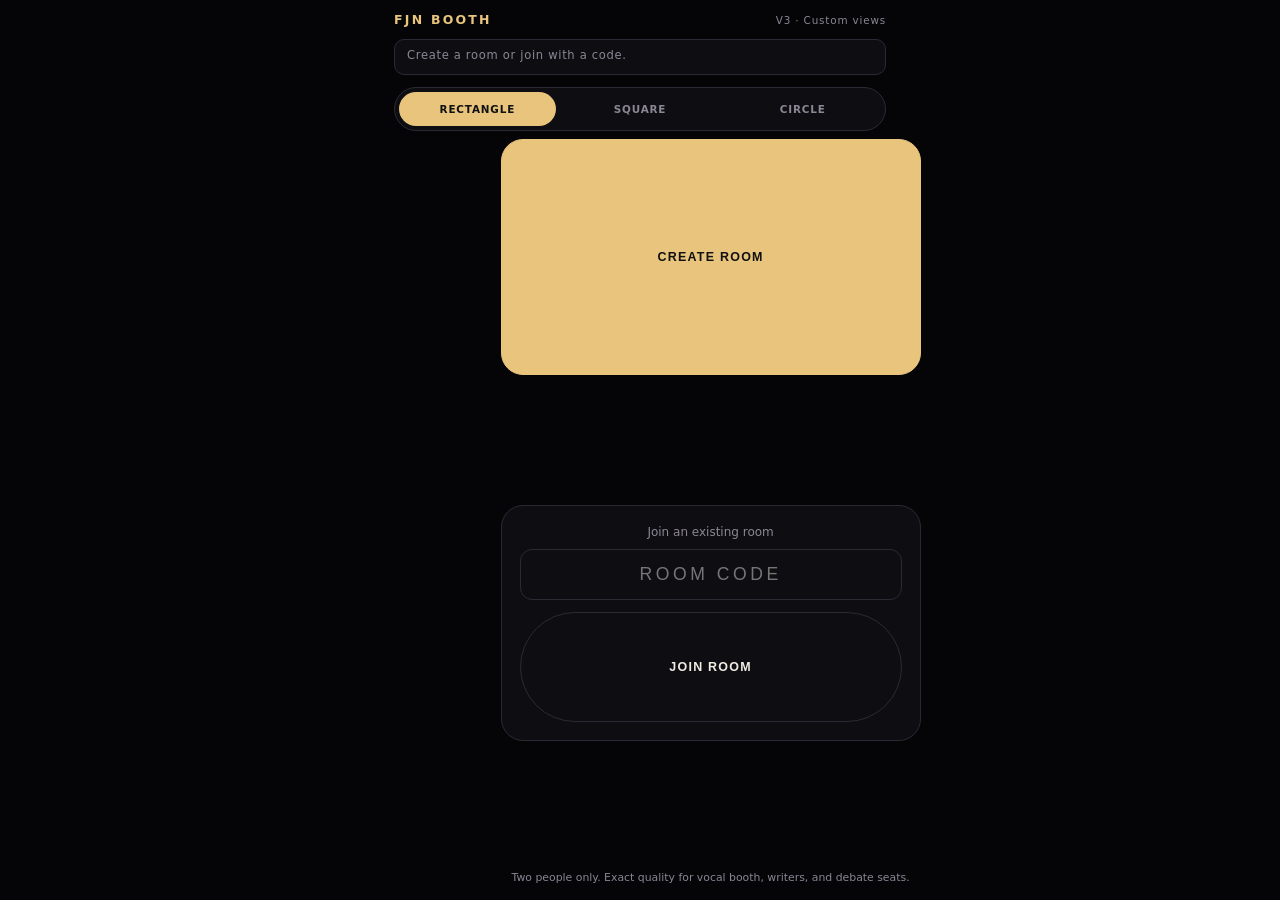
==== FJNBoothIPv1/index.html @ 772647cd "Upload complete SeeToSee Portal source" ====
<!DOCTYPE html>
<html lang="en">
<head>
  <meta charset="UTF-8" />
  <meta name="viewport" content="width=device-width, initial-scale=1, viewport-fit=cover, user-scalable=no" />
  <meta name="apple-mobile-web-app-capable" content="yes" />
  <meta name="theme-color" content="#050507" />
  <title>FJN Booth · V3 Custom Views</title>
  <style>
    :root {
      --bg: #050507;
      --panel: #0e0e12;
      --border: #2a2a34;
      --gold: #e8c47c;
      --text: #f0ece4;
      --muted: #8a8694;
      --ok: #6bcf8e;
      --err: #e86a5c;
      --safe-b: env(safe-area-inset-bottom, 0px);
      --safe-t: env(safe-area-inset-top, 0px);
    }
    * { box-sizing: border-box; -webkit-tap-highlight-color: transparent; }
    html, body {
      margin: 0; width: 100%; height: 100%; height: 100dvh; background: var(--bg); color: var(--text);
      font-family: ui-sans-serif, system-ui, -apple-system, Segoe UI, sans-serif;
      overflow: hidden;
    }
    .app {
      height: 100%; height: 100dvh; display: flex; flex-direction: column;
      padding: calc(12px + var(--safe-t)) 14px calc(14px + var(--safe-b));
      max-width: 520px; margin: 0 auto;
    }
    header {
      display: flex; justify-content: space-between; align-items: baseline;
      margin-bottom: 12px;
    }
    header h1 {
      margin: 0; font-size: 0.78rem; letter-spacing: 0.18em;
      text-transform: uppercase; color: var(--gold); font-weight: 700;
    }
    header .sub { font-size: 0.65rem; color: var(--muted); letter-spacing: 0.08em; }
    .status {
      font-size: 0.72rem; letter-spacing: 0.06em; padding: 8px 12px;
      border: 1px solid var(--border); border-radius: 10px;
      background: var(--panel); color: var(--muted); margin-bottom: 12px;
      min-height: 36px;
    }
    .status.ok { color: var(--ok); border-color: rgba(107,207,142,0.35); }
    .status.err { color: var(--err); border-color: rgba(232,106,92,0.35); }
    .status.live { color: var(--gold); border-color: rgba(232,196,124,0.45); }
    .view-picker {
      display: grid; grid-template-columns: repeat(3, 1fr); gap: 6px;
      padding: 4px; margin-bottom: 8px; border: 1px solid var(--border);
      border-radius: 999px; background: var(--panel);
    }
    .view-choice {
      min-height: 34px; border: 0; border-radius: 999px; background: transparent;
      color: var(--muted); font: inherit; font-size: .65rem; font-weight: 700;
      letter-spacing: .08em; text-transform: uppercase; cursor: pointer;
    }
    .view-choice.active { background: var(--gold); color: #111; }

    .call-shell {
      flex: 1; min-height: 0; display: flex; flex-direction: column; gap: 8px;
      overflow-y: auto; scrollbar-width: none;
    }
    .call-shell::-webkit-scrollbar { display: none; }
    .call-shell.hidden { display: none !important; }
    .videos {
      flex: 0 0 auto; display: grid; grid-template-columns: 1fr; gap: 8px;
      width: 100%; min-height: 0; position: relative;
    }
    .tile {
      position: relative; border-radius: 14px; overflow: hidden;
      width: 100%; aspect-ratio: 1; border: 1px solid var(--border); background: #0a0a0e;
    }
    .tile video {
      width: 100%; height: 100%; object-fit: cover; background: #0a0a0e;
      display: block;
    }
    #localVideo { transform: scaleX(-1); }
    .stage-size {
      position: absolute; z-index: 4; top: 8px; right: 8px;
      min-width: 42px; height: 42px; border-radius: 999px;
      border: 1px solid rgba(232,196,124,.65); background: rgba(5,5,7,.78);
      color: var(--gold); font-size: 1rem; cursor: pointer;
    }
    .call-shell.stage-compact .videos { width: 72%; align-self: center; }
    .call-shell.stage-large .videos { width: 100%; }
    .call-shell.stage-large .in-call { display: none; }
    .tile .label {
      position: absolute; left: 10px; bottom: 8px;
      font-size: 0.65rem; letter-spacing: 0.12em; text-transform: uppercase;
      color: var(--gold); text-shadow: 0 1px 6px #000;
      pointer-events: none;
    }
    .tile.audio-only::after {
      content: 'AUDIO';
      position: absolute; inset: 0; display: flex; align-items: center; justify-content: center;
      font-size: 0.7rem; letter-spacing: 0.2em; color: var(--muted);
    }
    .tile.audio-only.connected::after { content: 'ON AIR'; color: var(--gold); }
    .tile-cam {
      position: absolute; z-index: 3; left: 50%; top: 50%; transform: translate(-50%, -50%);
      min-width: 132px; min-height: 54px; padding: 12px 18px; border-radius: 999px;
      border: 1px solid var(--gold); background: rgba(8,8,11,.88); color: var(--gold);
      font: inherit; font-size: .72rem; font-weight: 800; letter-spacing: .12em;
      text-transform: uppercase; cursor: pointer;
    }
    .tile-cam.hidden { display: none; }
    .audio-unlock {
      position: absolute; z-index: 5; left: 50%; top: 50%; transform: translate(-50%, -50%);
      min-width: 138px; min-height: 54px; padding: 12px 18px; border-radius: 999px;
      border: 1px solid var(--gold); background: rgba(8,8,11,.92); color: var(--gold);
      font: inherit; font-size: .72rem; font-weight: 800; letter-spacing: .12em;
      text-transform: uppercase; cursor: pointer;
    }
    .audio-unlock.hidden { display: none; }
    #tileLocal.audio-only::after { display: none; }

    .lobby {
      flex: 1; min-height: 0; display: grid; grid-template-rows: 1fr 1fr auto;
      gap: 10px; justify-items: center;
    }
    .lobby.hidden, .videos.hidden, .in-call.hidden { display: none !important; }

    .code-box {
      text-align: center; padding: 18px; border: 1px solid var(--border);
      border-radius: 14px; background: var(--panel);
    }
    .code-box .room {
      font-size: 2rem; letter-spacing: 0.28em; font-weight: 800;
      color: var(--gold); margin: 8px 0;
    }
    .code-box p { margin: 0; font-size: 0.75rem; color: var(--muted); line-height: 1.4; }
    .lobby-option {
      width: min(100%, 330px); height: 100%; max-height: 330px; aspect-ratio: 1;
      min-height: 0; border: 1px solid var(--border); border-radius: 22px;
      background: var(--panel); display: flex; flex-direction: column;
      align-items: stretch; justify-content: center; gap: 12px; padding: 18px;
    }
    .lobby-option.create { background: var(--gold); border-color: var(--gold); }
    .lobby-option.create .btn { color: #111; border: 0; background: transparent; }
    .lobby-option .code-box { border: 0; background: transparent; padding: 0; }
    .lobby-note { font-size: 0.68rem; color: var(--muted); text-align: center; line-height: 1.35; margin: 0; }

    body[data-view="rectangle"] .tile { aspect-ratio: 16 / 9; }
    body[data-view="rectangle"] .lobby-option {
      width: min(100%, 420px); height: auto; max-height: none; aspect-ratio: 16 / 9;
    }
    body[data-view="square"] .tile,
    body[data-view="circle"] .tile { aspect-ratio: 1; }
    body[data-view="circle"] .tile,
    body[data-view="circle"] .lobby-option { border-radius: 50%; }

    input[type="text"] {
      width: 100%; padding: 14px 16px; border-radius: 12px;
      border: 1px solid var(--border); background: var(--panel);
      color: var(--text); font-size: 1.1rem; letter-spacing: 0.2em;
      text-transform: uppercase; text-align: center;
    }
    input[type="text"]:focus { outline: 1px solid var(--gold); }

    .row { display: flex; flex-wrap: wrap; gap: 8px; }
    .btn {
      flex: 1 1 auto; min-height: 48px; padding: 0 16px;
      border-radius: 999px; border: 1px solid var(--border);
      background: var(--panel); color: var(--text);
      font-size: 0.78rem; font-weight: 700; letter-spacing: 0.1em;
      text-transform: uppercase; cursor: pointer;
    }
    .btn.primary { background: var(--gold); color: #111; border-color: var(--gold); }
    .btn.danger { border-color: var(--err); color: var(--err); }
    .btn:disabled { opacity: 0.4; pointer-events: none; }
    .btn.active { background: rgba(232,196,124,0.2); border-color: var(--gold); color: var(--gold); }

    .in-call { display: flex; flex-direction: column; gap: 8px; }
    .invite {
      font-size: 0.68rem; color: var(--muted); word-break: break-all;
      padding: 8px 10px; border-radius: 8px; background: var(--panel);
      border: 1px solid var(--border);
    }
    .invite a { color: var(--gold); }

    @media (orientation: landscape) and (max-height: 620px) {
      .app { max-width: none; padding: calc(6px + var(--safe-t)) 10px calc(6px + var(--safe-b)); }
      header { margin-bottom: 5px; }
      .status { min-height: 30px; margin-bottom: 6px; padding: 5px 10px; }
      .view-picker { position: absolute; z-index: 8; top: calc(4px + var(--safe-t)); left: 50%; width: 300px; transform: translateX(-50%); margin: 0; }
      .call-shell {
        display: grid; grid-template-columns: minmax(0, 1fr) minmax(250px, 34vw);
        gap: 8px; min-height: 0; overflow: hidden;
      }
      .videos, .call-shell.stage-compact .videos, .call-shell.stage-large .videos {
        width: auto; height: 100%; margin: 0 auto;
        grid-template-columns: 1fr 1fr; grid-template-rows: 1fr;
      }
      body[data-view="square"] .videos,
      body[data-view="circle"] .videos { width: auto; }
      body[data-view="square"] .tile,
      body[data-view="circle"] .tile { width: auto; height: 100%; }
      body[data-view="rectangle"] .videos { width: 100%; }
      body[data-view="rectangle"] .tile { width: 100%; height: auto; align-self: center; }
      .in-call, .call-shell.stage-large .in-call {
        display: flex; min-height: 0; overflow-y: auto; scrollbar-width: none;
      }
      .in-call::-webkit-scrollbar { display: none; }
      .code-box { padding: 7px !important; }
      .code-box .room { font-size: 1.25rem; margin: 3px 0; }
      .invite { padding: 5px 7px; }
      .btn { min-height: 38px; padding: 0 10px; font-size: .67rem; }
      .stage-size { display: none; }
      .lobby {
        grid-template-columns: 1fr 1fr; grid-template-rows: minmax(0, 1fr) auto;
        align-items: center;
      }
      .lobby-option { width: min(42dvh, 42vw); height: auto; max-height: none; max-width: none; }
      body[data-view="rectangle"] .lobby-option { width: min(45vw, 72dvh); }
      .lobby-note { grid-column: 1 / -1; }
    }
  </style>
</head>
<body data-view="rectangle">
  <div class="app">
    <header>
      <h1>FJN Booth</h1>
      <span class="sub">V3 · Custom views</span>
    </header>
    <div class="status" id="status">Create a room or join with a code.</div>
    <div class="view-picker" id="viewPicker" aria-label="Booth view">
      <button class="view-choice active" type="button" data-view="rectangle">Rectangle</button>
      <button class="view-choice" type="button" data-view="square">Square</button>
      <button class="view-choice" type="button" data-view="circle">Circle</button>
    </div>

    <!-- LOBBY -->
    <div class="lobby" id="lobby">
      <div class="lobby-option create">
        <button class="btn primary" type="button" id="btnCreate">Create room</button>
      </div>
      <div class="lobby-option join">
        <div class="code-box">
          <p style="margin-bottom:8px;">Join an existing room</p>
          <input type="text" id="joinCode" maxlength="8" placeholder="ROOM CODE" autocomplete="off" />
        </div>
        <button class="btn" type="button" id="btnJoin">Join room</button>
      </div>
      <p class="lobby-note">
        Two people only. Exact quality for vocal booth, writers, and debate seats.
      </p>
    </div>

    <!-- IN CALL -->
    <div class="call-shell hidden" id="callShell">
      <div class="videos" id="videos">
        <button class="stage-size" type="button" id="btnStageSize" aria-label="Change video size" title="Change video size">↕</button>
        <div class="tile" id="tileRemote">
          <video id="remoteVideo" playsinline webkit-playsinline autoplay muted></video>
          <audio id="remoteAudio" autoplay playsinline></audio>
          <button class="audio-unlock hidden" type="button" id="btnStartAudio">Start audio</button>
          <span class="label">Them</span>
        </div>
        <div class="tile" id="tileLocal">
          <video id="localVideo" playsinline webkit-playsinline autoplay muted></video>
          <button class="tile-cam" type="button" id="btnCamTile">Turn camera on</button>
          <span class="label">You</span>
        </div>
      </div>

      <div class="in-call" id="inCall">
        <div class="code-box" id="roomBanner" style="padding:10px;">
          <p>Room</p>
          <div class="room" id="roomDisplay">------</div>
          <p id="waitHint">Waiting for the other person…</p>
        </div>
        <div class="invite" id="inviteBox"></div>
        <div class="row">
          <button class="btn" type="button" id="btnMute">Mute</button>
          <button class="btn" type="button" id="btnMicRepair">Restart mic</button>
          <button class="btn" type="button" id="btnCam">Cam off</button>
          <button class="btn danger" type="button" id="btnLeave">Leave</button>
        </div>
        <div class="row">
          <button class="btn" type="button" id="btnCopy">Copy invite</button>
        </div>
      </div>
    </div>
  </div>

  <script>
  (function () {
    'use strict';

    // ── Config: same folder as this page on Hostinger ──
    var SIGNAL_URL = (function () {
      // signal.php sits next to index.html
      var base = location.href.replace(/[#?].*$/, '').replace(/\/[^/]*$/, '/');
      return base + 'signal.php';
    })();

    var ICE = {
      iceServers: [
        { urls: 'stun:stun.l.google.com:19302' },
        { urls: 'stun:stun1.l.google.com:19302' }
      ]
    };

    var state = {
      room: null,
      role: null, // host | guest
      token: null,
      after: 0,
      pc: null,
      localStream: null,
      remoteStream: null,
      pollTimer: null,
      muted: false,
      camOn: false, // audio-first: camera off by default
      connected: false
    };

    var statusEl = document.getElementById('status');
    var lobby = document.getElementById('lobby');
    var callShell = document.getElementById('callShell');
    var videos = document.getElementById('videos');
    var inCall = document.getElementById('inCall');
    var localVideo = document.getElementById('localVideo');
    var remoteVideo = document.getElementById('remoteVideo');
    var remoteAudio = document.getElementById('remoteAudio');
    var btnStartAudio = document.getElementById('btnStartAudio');
    var tileLocal = document.getElementById('tileLocal');
    var tileRemote = document.getElementById('tileRemote');
    var btnCam = document.getElementById('btnCam');
    var btnCamTile = document.getElementById('btnCamTile');
    var btnMicRepair = document.getElementById('btnMicRepair');
    var roomDisplay = document.getElementById('roomDisplay');
    var inviteBox = document.getElementById('inviteBox');
    var waitHint = document.getElementById('waitHint');
    var viewChoices = Array.prototype.slice.call(document.querySelectorAll('.view-choice'));

    function applyView(view) {
      if (['rectangle', 'square', 'circle'].indexOf(view) === -1) view = 'rectangle';
      document.body.setAttribute('data-view', view);
      viewChoices.forEach(function (button) {
        button.classList.toggle('active', button.getAttribute('data-view') === view);
      });
      try { localStorage.setItem('fjn-booth-view', view); } catch (e) {}
    }

    viewChoices.forEach(function (button) {
      button.addEventListener('click', function () { applyView(button.getAttribute('data-view')); });
    });
    try { applyView(localStorage.getItem('fjn-booth-view') || 'rectangle'); }
    catch (e) { applyView('rectangle'); }

    function setStatus(msg, kind) {
      statusEl.textContent = msg;
      statusEl.className = 'status' + (kind ? ' ' + kind : '');
    }

    function inviteUrl() {
      return location.href.split('?')[0].split('#')[0] + '?room=' + encodeURIComponent(state.room);
    }

    async function api(action, opts) {
      opts = opts || {};
      var method = opts.method || (opts.body ? 'POST' : 'GET');
      var url = SIGNAL_URL + '?action=' + encodeURIComponent(action);
      if (opts.query) {
        Object.keys(opts.query).forEach(function (k) {
          url += '&' + encodeURIComponent(k) + '=' + encodeURIComponent(opts.query[k]);
        });
      }
      var init = { method: method, headers: {} };
      if (state.token) init.headers['X-Booth-Token'] = state.token;
      if (opts.body) {
        init.headers['Content-Type'] = 'application/json';
        init.body = JSON.stringify(opts.body);
      }
      var res = await fetch(url, init);
      var data = await res.json().catch(function () { return {}; });
      if (!res.ok) {
        var err = new Error(data.error || ('HTTP ' + res.status));
        err.data = data;
        err.status = res.status;
        throw err;
      }
      return data;
    }

    async function getMic(videoWanted) {
      if (state.localStream) {
        state.localStream.getTracks().forEach(function (t) { try { t.stop(); } catch (e) {} });
        state.localStream = null;
      }
      var constraints = {
        audio: {
          echoCancellation: true,
          noiseSuppression: true,
          autoGainControl: true
        },
        video: videoWanted ? {
          width: { ideal: 640, min: 320 },
          height: { ideal: 480, min: 240 },
          facingMode: 'user',
          frameRate: { ideal: 24, max: 30 }
        } : false
      };
      var stream = await navigator.mediaDevices.getUserMedia(constraints);
      state.localStream = stream;
      localVideo.srcObject = stream;
      localVideo.setAttribute('playsinline', '');
      localVideo.muted = true;
      try { await localVideo.play(); } catch (e) {}
      updateAudioOnlyUI();
      return stream;
    }

    function updateAudioOnlyUI() {
      var hasVideo = state.localStream && state.localStream.getVideoTracks().some(function (t) { return t.enabled && t.readyState === 'live'; });
      tileLocal.classList.toggle('audio-only', !hasVideo);
      btnCamTile.classList.toggle('hidden', !!hasVideo);
      if (state.connected) tileLocal.classList.add('connected');
      var remoteHas = remoteVideo.srcObject && remoteVideo.srcObject.getVideoTracks && remoteVideo.srcObject.getVideoTracks().length;
      tileRemote.classList.toggle('audio-only', !remoteHas);
      if (state.connected) tileRemote.classList.add('connected');
    }

    function showCallUI() {
      lobby.classList.add('hidden');
      callShell.classList.remove('hidden');
      roomDisplay.textContent = state.room;
      inviteBox.innerHTML = 'Invite link: <a href="' + inviteUrl() + '">' + inviteUrl() + '</a>';
    }

    async function startRemoteAudio() {
      if (!state.remoteStream || !state.remoteStream.getAudioTracks().length) return;
      remoteAudio.srcObject = state.remoteStream;
      remoteAudio.volume = 1;
      try {
        await remoteAudio.play();
        btnStartAudio.classList.add('hidden');
      } catch (e) {
        btnStartAudio.classList.remove('hidden');
        setStatus('Tap Start audio to hear the other person', 'ok');
      }
    }

    btnStartAudio.addEventListener('click', startRemoteAudio);

    function ensurePC() {
      if (state.pc) return state.pc;
      var pc = new RTCPeerConnection(ICE);
      state.pc = pc;

      if (state.localStream) {
        state.localStream.getTracks().forEach(function (track) {
          pc.addTrack(track, state.localStream);
        });
      }
      // Reserve one video channel during the audio-first negotiation. This lets
      // either person turn on a camera later without rebuilding the call.
      if (!pc.getTransceivers().some(function (tr) { return tr.receiver && tr.receiver.track && tr.receiver.track.kind === 'video'; })) {
        pc.addTransceiver('video', { direction: 'sendrecv' });
      }

      pc.ontrack = function (ev) {
        // Audio and video can arrive in separate track events (and a reserved
        // transceiver can be streamless). Keep one permanent inbound stream so
        // the later video track never replaces the already-arrived audio track.
        if (!state.remoteStream) {
          state.remoteStream = new MediaStream();
          remoteVideo.srcObject = state.remoteStream;
          remoteAudio.srcObject = state.remoteStream;
        }
        if (!state.remoteStream.getTracks().some(function (track) { return track.id === ev.track.id; })) {
          state.remoteStream.addTrack(ev.track);
        }
        ev.track.onunmute = function () {
          remoteVideo.play().catch(function () {});
          if (ev.track.kind === 'audio') startRemoteAudio();
          updateAudioOnlyUI();
        };
        remoteVideo.setAttribute('playsinline', '');
        remoteVideo.muted = true;
        remoteVideo.play().catch(function () {});
        if (ev.track.kind === 'audio') startRemoteAudio();
        state.connected = true;
        updateAudioOnlyUI();
        waitHint.textContent = 'Connected';
        setStatus('Connected · 1-to-1 live', 'live');
      };

      pc.onicecandidate = function (ev) {
        if (ev.candidate) {
          sendSignal('ice', { candidate: ev.candidate });
        }
      };

      pc.onconnectionstatechange = function () {
        var s = pc.connectionState;
        if (s === 'connected') {
          state.connected = true;
          setStatus('Connected · 1-to-1 live', 'live');
          waitHint.textContent = 'Connected';
        } else if (s === 'disconnected' || s === 'failed') {
          setStatus('Connection ' + s + ' — try Leave and rejoin', 'err');
        } else if (s === 'connecting') {
          setStatus('Connecting…', '');
        }
      };

      return pc;
    }

    async function repairMicrophone(force) {
      if (!state.localStream) return;
      var current = state.localStream.getAudioTracks()[0] || null;
      var needsNew = force || !current || current.readyState !== 'live' || current.muted;
      if (needsNew) {
        setStatus('Restoring microphone…', '');
        var micStream = await navigator.mediaDevices.getUserMedia({
          audio: { echoCancellation: true, noiseSuppression: true, autoGainControl: true },
          video: false
        });
        var replacement = micStream.getAudioTracks()[0];
        state.localStream.getAudioTracks().forEach(function (track) {
          state.localStream.removeTrack(track);
          try { track.stop(); } catch (e) {}
        });
        state.localStream.addTrack(replacement);
        current = replacement;
      }
      current.enabled = !state.muted;
      if (state.pc) {
        var sender = state.pc.getSenders().find(function (item) {
          return item.track && item.track.kind === 'audio';
        });
        if (sender) await sender.replaceTrack(current);
        else state.pc.addTrack(current, state.localStream);
      }
      setStatus(state.connected ? 'Connected · microphone live' : 'Microphone live', state.connected ? 'live' : 'ok');
    }

    function sendSignal(type, data) {
      if (!state.room || !state.role) return Promise.resolve();
      return api('signal', {
        method: 'POST',
        body: { room: state.room, type: type, from: state.role, data: data }
      }).catch(function (e) {
        console.warn('signal failed', e);
      });
    }

    async function makeOffer(reason) {
      var pc = ensurePC();
      await repairMicrophone(false);
      if (pc.signalingState !== 'stable') return;
      var offer = await pc.createOffer({ offerToReceiveAudio: true, offerToReceiveVideo: true });
      await pc.setLocalDescription(offer);
      await sendSignal('offer', { sdp: pc.localDescription, reason: reason || 'connect' });
    }

    async function handleSignal(sig) {
      if (!sig || sig.from === state.role) return;
      var pc = ensurePC();

      if (sig.type === 'peer-joined' && state.role === 'host') {
        setStatus('Guest joined · negotiating…', 'ok');
        waitHint.textContent = 'Guest joined — connecting…';
        try {
          await makeOffer('guest-joined');
        } catch (e) {
          setStatus('Offer failed: ' + e.message, 'err');
        }
      }

      // Either seat may offer. This is required when the guest turns on a
      // camera after the original audio-first connection is established.
      if (sig.type === 'offer') {
        try {
          await repairMicrophone(false);
          if (pc.signalingState !== 'stable') {
            await pc.setLocalDescription({ type: 'rollback' });
          }
          await pc.setRemoteDescription(sig.data.sdp);
          var answer = await pc.createAnswer();
          await pc.setLocalDescription(answer);
          await sendSignal('answer', { sdp: pc.localDescription });
        } catch (e) {
          setStatus('Answer failed: ' + e.message, 'err');
        }
      }

      if (sig.type === 'answer') {
        try {
          if (pc.signalingState === 'have-local-offer') await pc.setRemoteDescription(sig.data.sdp);
        } catch (e) {
          setStatus('Set remote failed: ' + e.message, 'err');
        }
      }

      if (sig.type === 'ice' && sig.data && sig.data.candidate) {
        try {
          await pc.addIceCandidate(sig.data.candidate);
        } catch (e) {
          console.warn('ice', e);
        }
      }

      if (sig.type === 'peer-left') {
        setStatus('Other person left the room', 'err');
        waitHint.textContent = 'Peer left';
        if (remoteVideo.srcObject) {
          remoteVideo.srcObject.getTracks().forEach(function (t) { t.stop(); });
          remoteVideo.srcObject = null;
          remoteAudio.srcObject = null;
          btnStartAudio.classList.add('hidden');
        }
        state.remoteStream = null;
        state.connected = false;
        updateAudioOnlyUI();
      }
    }

    function startPolling() {
      stopPolling();
      state.pollTimer = setInterval(async function () {
        if (!state.room) return;
        try {
          var data = await api('poll', { query: { room: state.room, after: state.after } });
          (data.signals || []).forEach(function (sig) {
            if (sig.id > state.after) state.after = sig.id;
            handleSignal(sig);
          });
          if (state.role === 'host' && data.guest && waitHint.textContent.indexOf('Waiting') === 0) {
            waitHint.textContent = 'Guest in room…';
          }
        } catch (e) {
          // quiet — transient network
        }
      }, 900);
    }

    function stopPolling() {
      if (state.pollTimer) clearInterval(state.pollTimer);
      state.pollTimer = null;
    }

    async function startAs(role, room, token) {
      try {
        setStatus('Requesting microphone…', '');
        await getMic(false); // audio first
        state.role = role;
        state.room = room;
        state.token = token;
        state.after = 0;
        showCallUI();
        ensurePC();
        startPolling();
        setStatus(role === 'host' ? 'Room open · share the code' : 'Joined · connecting…', 'ok');
        if (role === 'guest') {
          waitHint.textContent = 'Connecting to host…';
          // Guest waits for offer; if host already waiting, host gets peer-joined on join
        }
      } catch (e) {
        setStatus('Mic blocked: ' + (e.message || e), 'err');
        throw e;
      }
    }

    document.getElementById('btnCreate').addEventListener('click', async function () {
      try {
        var data = await api('create', { method: 'POST', body: {} });
        await startAs('host', data.room, data.token);
      } catch (e) {
        setStatus('Create failed: ' + (e.message || e) + ' — is signal.php uploaded?', 'err');
      }
    });

    document.getElementById('btnJoin').addEventListener('click', async function () {
      var code = (document.getElementById('joinCode').value || '').trim().toUpperCase();
      if (code.length < 4) {
        setStatus('Enter a room code', 'err');
        return;
      }
      try {
        var data = await api('join', { method: 'POST', body: { room: code } });
        await startAs('guest', data.room, data.token);
      } catch (e) {
        if (e.data && e.data.full) setStatus('Room full (2 people max)', 'err');
        else setStatus('Join failed: ' + (e.message || e), 'err');
      }
    });

    document.getElementById('btnMute').addEventListener('click', function () {
      if (!state.localStream) return;
      state.muted = !state.muted;
      state.localStream.getAudioTracks().forEach(function (t) { t.enabled = !state.muted; });
      this.textContent = state.muted ? 'Unmute' : 'Mute';
      this.classList.toggle('active', state.muted);
    });

    btnMicRepair.addEventListener('click', async function () {
      try {
        await repairMicrophone(true);
        if (state.pc && state.pc.signalingState === 'stable') await makeOffer('microphone-restart');
      } catch (e) {
        setStatus('Microphone restart failed: ' + (e.message || e), 'err');
      }
    });

    window.addEventListener('focus', function () {
      if (!state.room || !state.localStream) return;
      repairMicrophone(false).catch(function () {});
    });

    async function toggleCamera() {
      // Camera click is a user gesture: use it to unlock remote audio too.
      startRemoteAudio();
      try {
        if (!state.camOn) {
          // Turn camera on without stopping or reacquiring the live microphone.
          setStatus('Enabling camera…', '');
          var cameraStream = await navigator.mediaDevices.getUserMedia({
            audio: false,
            video: {
              width: { ideal: 640, min: 320 },
              height: { ideal: 480, min: 240 },
              facingMode: 'user',
              frameRate: { ideal: 24, max: 30 }
            }
          });
          var vTrack = cameraStream.getVideoTracks()[0];
          state.localStream.getVideoTracks().forEach(function (track) { state.localStream.removeTrack(track); try { track.stop(); } catch (e) {} });
          state.localStream.addTrack(vTrack);
          localVideo.srcObject = state.localStream;
          localVideo.muted = true;
          localVideo.setAttribute('playsinline', '');
          await localVideo.play().catch(function () {});
          state.camOn = true;
          btnCam.textContent = 'Cam on';
          btnCam.classList.add('active');
          updateAudioOnlyUI();
          if (state.pc) {
            var videoTransceiver = state.pc.getTransceivers().find(function (tr) { return tr.receiver && tr.receiver.track && tr.receiver.track.kind === 'video'; });
            if (videoTransceiver && vTrack) await videoTransceiver.sender.replaceTrack(vTrack);
            await makeOffer('camera-on');
          }
          setStatus(state.connected ? 'Connected · camera on' : 'Camera on', state.connected ? 'live' : 'ok');
        } else {
          state.camOn = false;
          if (state.localStream) {
            state.localStream.getVideoTracks().forEach(function (t) {
              t.enabled = false;
              t.stop();
              state.localStream.removeTrack(t);
            });
          }
          if (state.pc) {
            var videoTransceiver = state.pc.getTransceivers().find(function (tr) { return tr.receiver && tr.receiver.track && tr.receiver.track.kind === 'video'; });
            if (videoTransceiver) await videoTransceiver.sender.replaceTrack(null);
          }
          btnCam.textContent = 'Cam off';
          btnCam.classList.remove('active');
          updateAudioOnlyUI();
        }
      } catch (e) {
        setStatus('Camera: ' + (e.message || e), 'err');
      }
    }

    btnCam.addEventListener('click', toggleCamera);
    btnCamTile.addEventListener('click', toggleCamera);

    document.getElementById('btnCopy').addEventListener('click', function () {
      var url = inviteUrl();
      if (navigator.clipboard && navigator.clipboard.writeText) {
        navigator.clipboard.writeText(url).then(function () {
          setStatus('Invite link copied', 'ok');
        }).catch(function () {
          prompt('Copy this invite link:', url);
        });
      } else {
        prompt('Copy this invite link:', url);
      }
    });

    document.getElementById('btnStageSize').addEventListener('click', function () {
      if (callShell.classList.contains('stage-large')) {
        callShell.classList.remove('stage-large');
        callShell.classList.add('stage-compact');
      } else if (callShell.classList.contains('stage-compact')) {
        callShell.classList.remove('stage-compact');
      } else {
        callShell.classList.add('stage-large');
      }
    });

    document.getElementById('btnLeave').addEventListener('click', function () {
      stopPolling();
      try {
        api('leave', { method: 'POST', body: { room: state.room, from: state.role } });
      } catch (e) {}
      if (state.pc) { try { state.pc.close(); } catch (e) {} }
      state.pc = null;
      if (state.localStream) {
        state.localStream.getTracks().forEach(function (t) { t.stop(); });
        state.localStream = null;
      }
      localVideo.srcObject = null;
      remoteVideo.srcObject = null;
      remoteAudio.srcObject = null;
      btnStartAudio.classList.add('hidden');
      state.remoteStream = null;
      state.room = null;
      state.role = null;
      state.token = null;
      state.connected = false;
      state.camOn = false;
      state.muted = false;
      document.getElementById('btnMute').textContent = 'Mute';
      document.getElementById('btnCam').textContent = 'Cam off';
      lobby.classList.remove('hidden');
      callShell.classList.add('hidden');
      callShell.classList.remove('stage-compact', 'stage-large');
      setStatus('Left the booth.', '');
    });

    // Deep link ?room=CODE
    (function boot() {
      var params = new URLSearchParams(location.search);
      var room = (params.get('room') || '').toUpperCase().replace(/[^A-Z0-9]/g, '');
      if (room.length >= 4) {
        document.getElementById('joinCode').value = room;
        setStatus('Room ' + room + ' — tap Join room', 'ok');
      }
    })();
  })();
  </script>
</body>
</html>
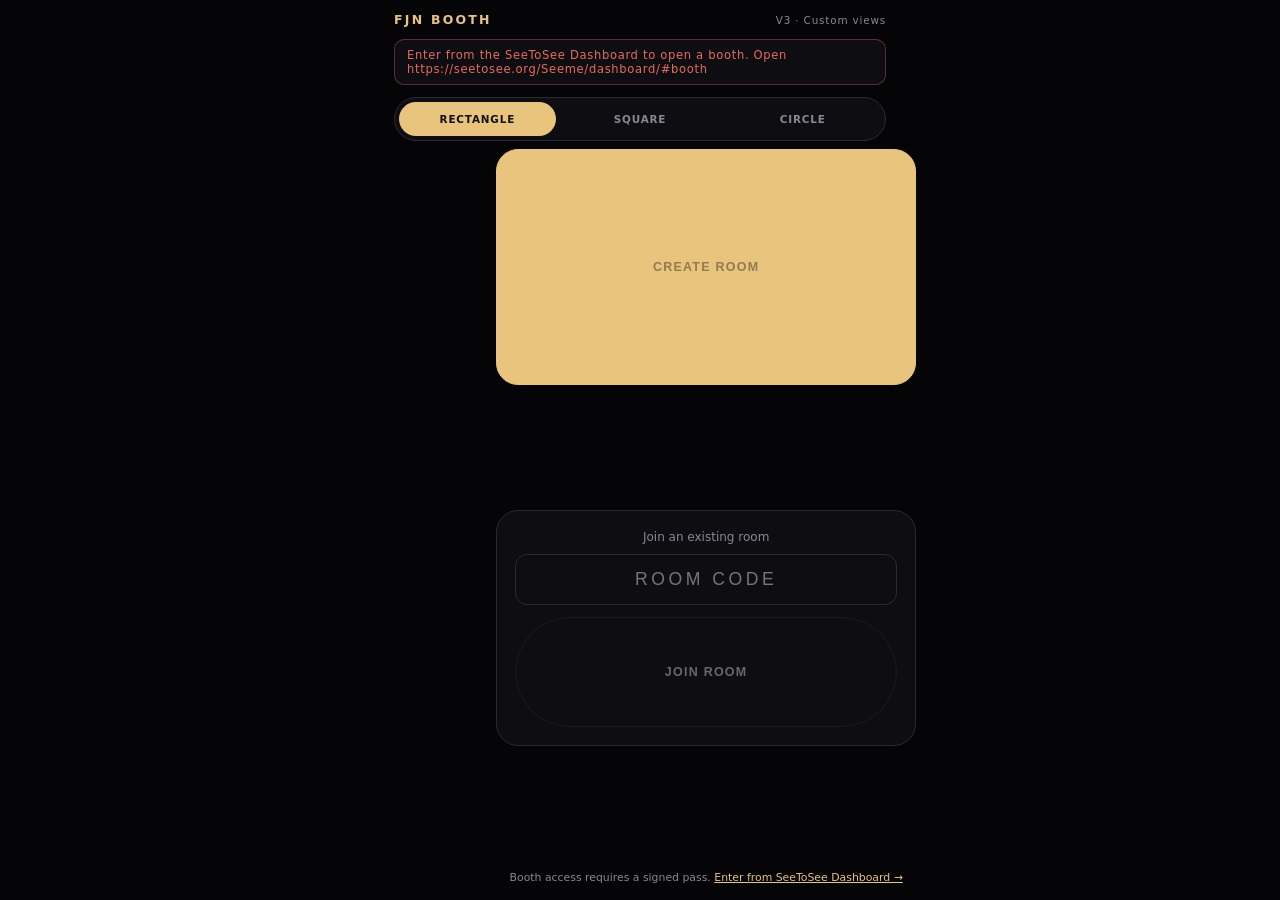
==== commit 9d52e985: "Close portal admission loop: verify booth passes, route SeeTest through dashboard Require HMAC pass " ====
--- a/FJNBoothIPv1/index.html
+++ b/FJNBoothIPv1/index.html
@@ -362,10 +362,13 @@
       return location.href.split('?')[0].split('#')[0] + '?room=' + encodeURIComponent(state.room);
     }
 
+    var boothPass = (new URLSearchParams(location.search).get('pass') || '').trim();
+
     async function api(action, opts) {
       opts = opts || {};
       var method = opts.method || (opts.body ? 'POST' : 'GET');
       var url = SIGNAL_URL + '?action=' + encodeURIComponent(action);
+      if (boothPass) url += '&pass=' + encodeURIComponent(boothPass);
       if (opts.query) {
         Object.keys(opts.query).forEach(function (k) {
           url += '&' + encodeURIComponent(k) + '=' + encodeURIComponent(opts.query[k]);
@@ -374,8 +377,10 @@
       var init = { method: method, headers: {} };
       if (state.token) init.headers['X-Booth-Token'] = state.token;
       if (opts.body) {
+        var bodyObj = Object.assign({}, opts.body);
+        if (boothPass && (action === 'create' || action === 'join')) bodyObj.pass = boothPass;
         init.headers['Content-Type'] = 'application/json';
-        init.body = JSON.stringify(opts.body);
+        init.body = JSON.stringify(bodyObj);
       }
       var res = await fetch(url, init);
       var data = await res.json().catch(function () { return {}; });
@@ -827,10 +832,20 @@
       setStatus('Left the booth.', '');
     });
 
-    // Deep link ?room=CODE
+    // Admission: require ?pass= from SeeToSee Dashboard; deep link ?room=CODE
     (function boot() {
       var params = new URLSearchParams(location.search);
       var room = (params.get('room') || '').toUpperCase().replace(/[^A-Z0-9]/g, '');
+      if (!boothPass) {
+        document.getElementById('btnCreate').disabled = true;
+        document.getElementById('btnJoin').disabled = true;
+        setStatus('Enter from the SeeToSee Dashboard to open a booth. Open https://seetosee.org/Seeme/dashboard/#booth', 'err');
+        var note = document.querySelector('.lobby-note');
+        if (note) {
+          note.innerHTML = 'Booth access requires a signed pass. <a href="https://seetosee.org/Seeme/dashboard/#booth" style="color:var(--gold)">Enter from SeeToSee Dashboard →</a>';
+        }
+        return;
+      }
       if (room.length >= 4) {
         document.getElementById('joinCode').value = room;
         setStatus('Room ' + room + ' — tap Join room', 'ok');
